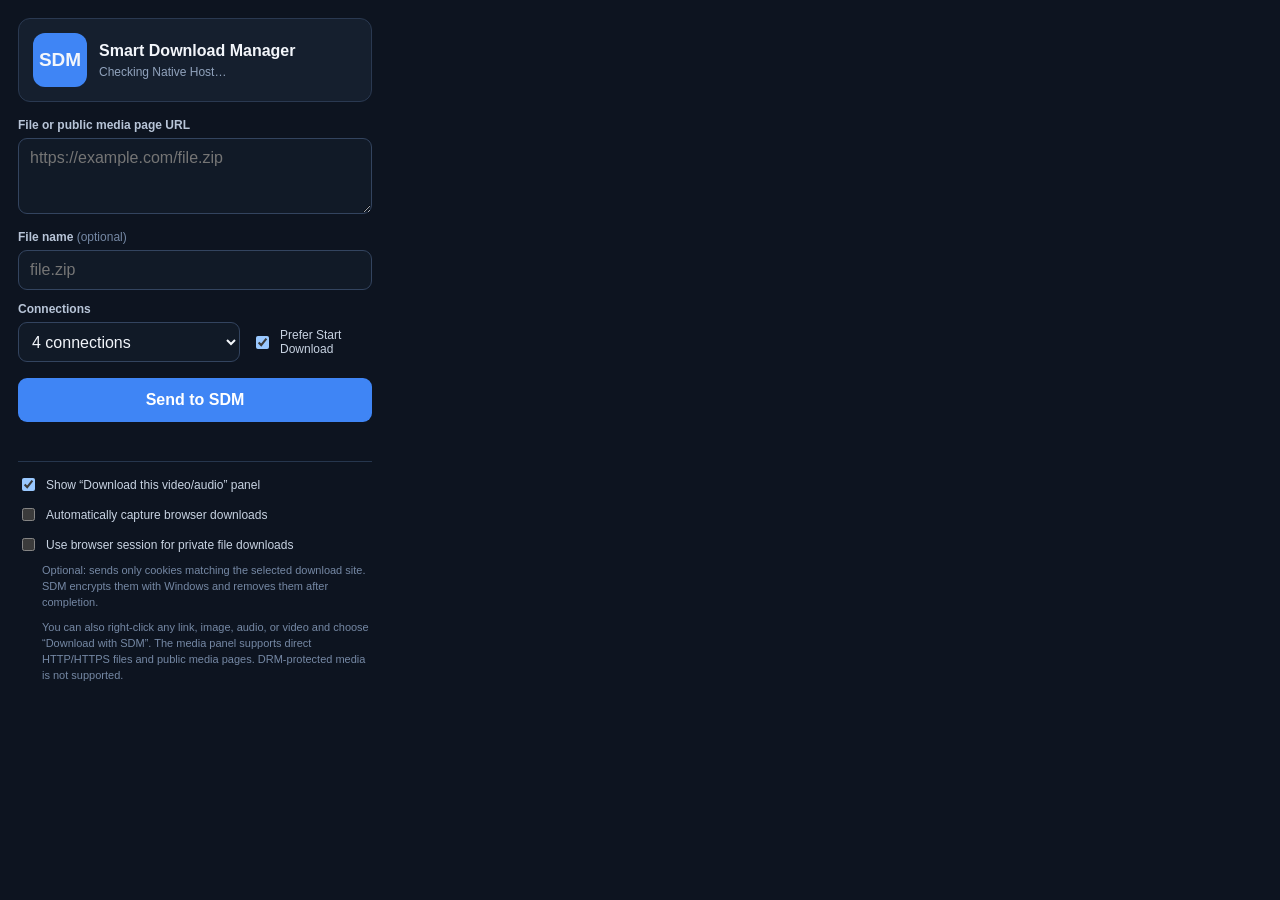
==== browser_extension/popup.html @ 6e7222d7 "Release SDM v2.0.0 Final" ====
<!doctype html>
<html lang="en">
  <head>
    <meta charset="utf-8">
    <meta name="viewport" content="width=device-width, initial-scale=1">
    <title>SDM Integration</title>
    <link rel="stylesheet" href="popup.css">
  </head>
  <body>
    <main>
      <header>
        <div class="brand">SDM</div>
        <div>
          <h1>Smart Download Manager</h1>
          <p id="connectionStatus">Checking Native Host…</p>
        </div>
      </header>

      <label for="url">File or public media page URL</label>
      <textarea
        id="url"
        rows="3"
        placeholder="https://example.com/file.zip"
      ></textarea>

      <label for="filename">File name <span>(optional)</span></label>
      <input id="filename" type="text" placeholder="file.zip">

      <div class="grid">
        <div>
          <label for="connections">Connections</label>
          <select id="connections">
            <option value="1">1 connection</option>
            <option value="2">2 connections</option>
            <option value="4" selected>4 connections</option>
            <option value="8">8 connections</option>
            <option value="16">16 connections</option>
          </select>
        </div>
        <label class="check start-check">
          <input id="startImmediately" type="checkbox" checked>
          <span>Prefer Start Download</span>
        </label>
      </div>

      <button id="send" type="button">Send to SDM</button>
      <p id="result" role="status"></p>

      <section class="settings">
        <label class="check">
          <input id="showMediaPanel" type="checkbox" checked>
          <span>Show “Download this video/audio” panel</span>
        </label>
        <label class="check">
          <input id="interceptDownloads" type="checkbox">
          <span>Automatically capture browser downloads</span>
        </label>
        <label class="check">
          <input id="useBrowserSession" type="checkbox">
          <span>Use browser session for private file downloads</span>
        </label>
        <p class="privacy-note">
          Optional: sends only cookies matching the selected download site.
          SDM encrypts them with Windows and removes them after completion.
        </p>
        <p>
          You can also right-click any link, image, audio, or video and choose
          “Download with SDM”. The media panel supports direct HTTP/HTTPS
          files and public media pages. DRM-protected media is not supported.
        </p>
      </section>
    </main>
    <script src="popup.js"></script>
  </body>
</html>
---- browser_extension/popup.css ----
:root {
  color-scheme: dark;
  font-family: "Segoe UI", Arial, sans-serif;
  background: #0d1420;
  color: #f3f6fb;
}

* {
  box-sizing: border-box;
}

body {
  width: 390px;
  margin: 0;
  background: #0d1420;
}

main {
  padding: 18px;
}

header {
  display: flex;
  gap: 12px;
  align-items: center;
  padding: 14px;
  margin-bottom: 16px;
  border: 1px solid #2a3951;
  border-radius: 12px;
  background: #151f2e;
}

.brand {
  display: grid;
  width: 54px;
  height: 54px;
  place-items: center;
  border-radius: 12px;
  background: #3f85f5;
  font-size: 19px;
  font-weight: 800;
}

h1 {
  margin: 0 0 5px;
  font-size: 16px;
}

header p {
  margin: 0;
  color: #91a3bd;
  font-size: 12px;
}

label {
  display: block;
  margin: 12px 0 6px;
  color: #b8c5d8;
  font-size: 12px;
  font-weight: 600;
}

label span {
  color: #7588a4;
  font-weight: 400;
}

textarea,
input[type="text"],
select {
  width: 100%;
  border: 1px solid #33445f;
  border-radius: 9px;
  outline: none;
  background: #111a27;
  color: #f3f6fb;
  font: inherit;
}

textarea,
input[type="text"] {
  padding: 10px 11px;
}

textarea {
  resize: vertical;
}

select {
  height: 40px;
  padding: 0 9px;
}

textarea:focus,
input[type="text"]:focus,
select:focus {
  border-color: #4b91ff;
  box-shadow: 0 0 0 2px rgb(63 133 245 / 20%);
}

.grid {
  display: grid;
  grid-template-columns: 1fr 120px;
  gap: 12px;
  align-items: end;
}

.check {
  display: flex;
  gap: 8px;
  align-items: center;
  margin: 0;
  color: #c8d3e2;
  cursor: pointer;
}

.check span {
  color: inherit;
  font-weight: 500;
}

.start-check {
  height: 40px;
}

button {
  width: 100%;
  height: 44px;
  margin-top: 16px;
  border: 0;
  border-radius: 9px;
  background: #3f85f5;
  color: #fff;
  font: inherit;
  font-weight: 700;
  cursor: pointer;
}

button:hover {
  background: #5595fa;
}

button:disabled {
  cursor: wait;
  opacity: 0.65;
}

#result {
  min-height: 18px;
  margin: 9px 2px 0;
  color: #91a3bd;
  font-size: 12px;
}

#result.success {
  color: #61d39b;
}

#result.error,
#connectionStatus.error {
  color: #ff7b86;
}

#connectionStatus.success {
  color: #61d39b;
}

.settings {
  padding-top: 13px;
  margin-top: 12px;
  border-top: 1px solid #26364d;
}

.settings .check + .check {
  margin-top: 11px;
}

.settings p {
  margin: 9px 0 0 24px;
  color: #7588a4;
  font-size: 11px;
  line-height: 1.45;
}
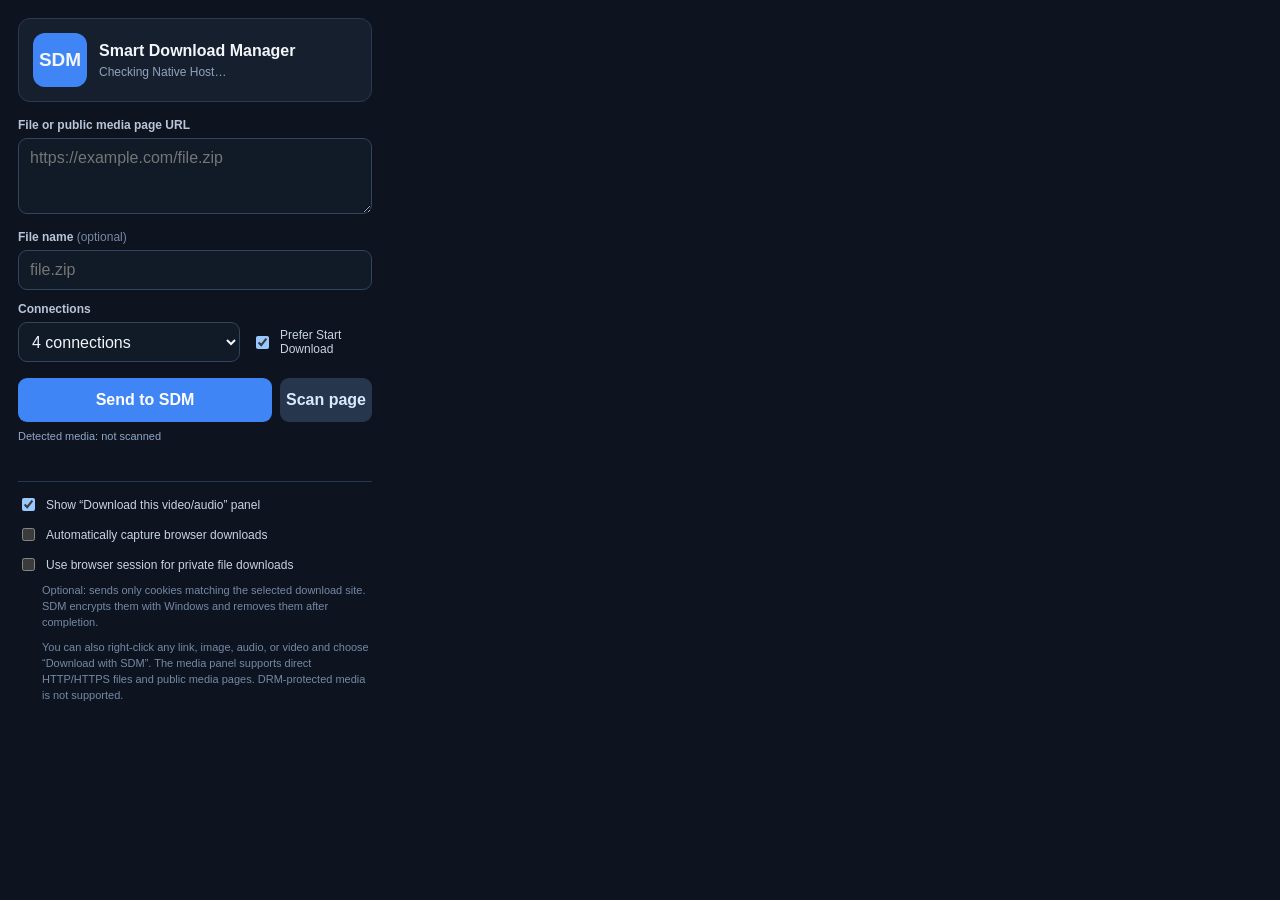
==== commit c4ea3a5e: "Initial release SDM v3.2.0" ====
--- a/browser_extension/popup.html
+++ b/browser_extension/popup.html
@@ -43,7 +43,15 @@
         </label>
       </div>
 
-      <button id="send" type="button">Send to SDM</button>
+      <div class="action-row">
+        <button id="send" type="button">Send to SDM</button>
+        <button id="scanPage" class="secondary" type="button">Scan page</button>
+      </div>
+      <p id="mediaSummary" class="media-summary">Detected media: not scanned</p>
+      <section id="candidatePanel" class="candidate-panel" hidden>
+        <div class="candidate-head"><strong>Detected media</strong><button id="downloadSelected" class="secondary" type="button">Download selected</button></div>
+        <div id="candidateList" class="candidate-list"></div>
+      </section>
       <p id="result" role="status"></p>
 
       <section class="settings">
--- a/browser_extension/popup.css
+++ b/browser_extension/popup.css
@@ -181,3 +181,26 @@
   font-size: 11px;
   line-height: 1.45;
 }
+
+.action-row {
+  display: grid;
+  grid-template-columns: minmax(0, 1fr) auto;
+  gap: 8px;
+}
+
+button.secondary {
+  background: #26364d;
+  color: #dbe9ff;
+}
+
+button.secondary:hover {
+  background: #314867;
+}
+
+.media-summary {
+  margin: 8px 0 2px;
+  color: #8fa7c6;
+  font-size: 11px;
+}
+
+.candidate-panel{margin-top:10px;border:1px solid #244f3b;border-radius:10px;background:#0d1f18;padding:9px}.candidate-head{display:flex;align-items:center;justify-content:space-between;gap:8px;margin-bottom:7px}.candidate-head button{width:auto;padding:7px 10px}.candidate-list{display:grid;gap:6px;max-height:230px;overflow:auto}.candidate-item{display:grid;grid-template-columns:auto 1fr;gap:8px;padding:8px;border:1px solid #1d3d2f;border-radius:8px;background:#10271d}.candidate-item:hover{border-color:#2d7d58}.candidate-main{min-width:0}.candidate-title{font-weight:650;white-space:nowrap;overflow:hidden;text-overflow:ellipsis}.candidate-meta{font-size:11px;opacity:.72;margin-top:2px}.candidate-url{font-size:10px;opacity:.55;white-space:nowrap;overflow:hidden;text-overflow:ellipsis;margin-top:2px}.kind-pill{display:inline-block;padding:1px 5px;border-radius:999px;background:#1a4a34;color:#8ee2b6;text-transform:uppercase;font-size:9px;letter-spacing:.4px}.stream-pill{background:#493b16;color:#f2cf72}
